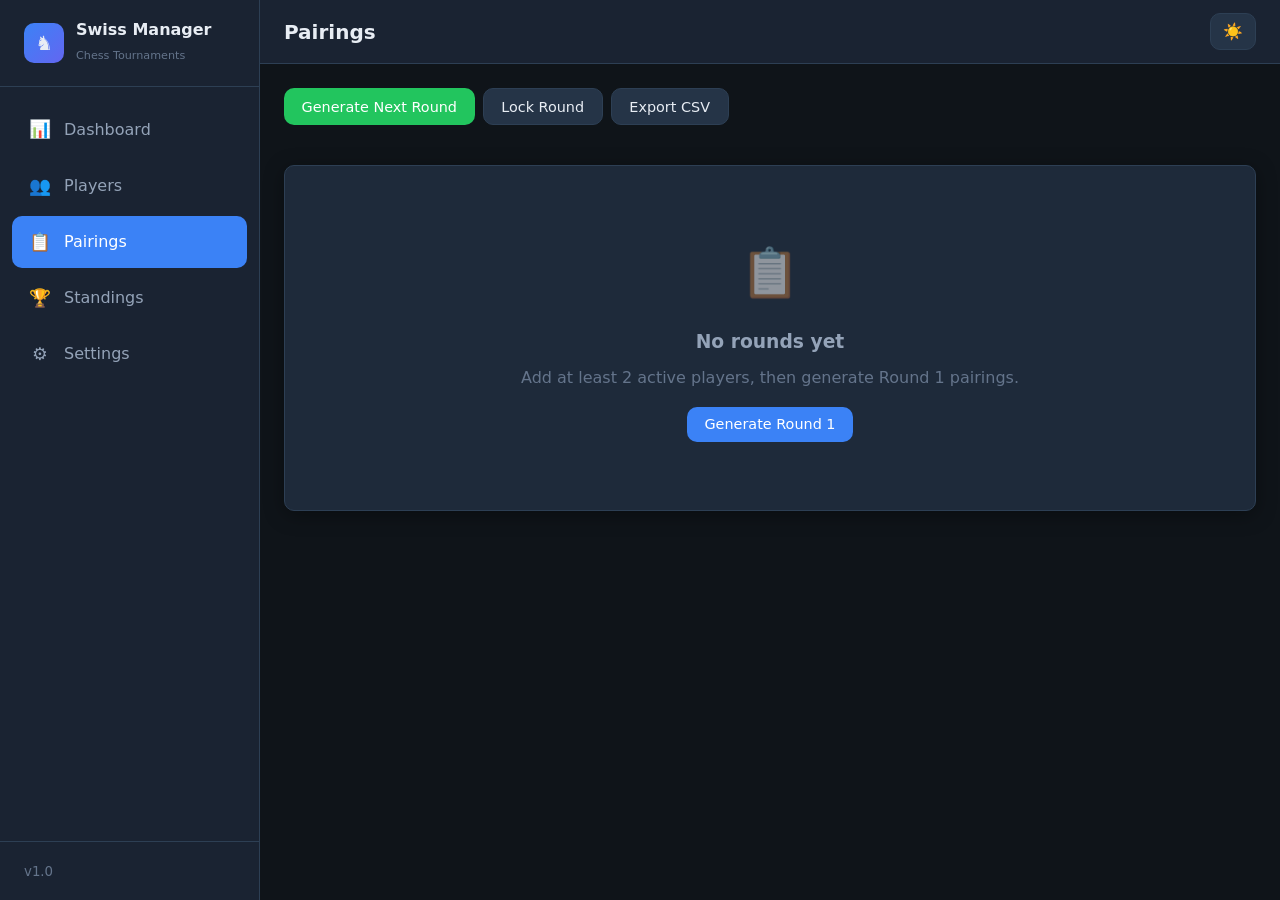
==== pairings.html @ 3fbef430 "Initial commit: Swiss Tournament Manager for chess tournaments Co-authored-by: Cursor <cursoragent@c" ====
<!DOCTYPE html>
<html lang="en" data-theme="dark">
<head>
  <meta charset="UTF-8">
  <meta name="viewport" content="width=device-width, initial-scale=1.0">
  <title>Pairings | Swiss Tournament Manager</title>
  <link rel="stylesheet" href="css/style.css">
</head>
<body>
  <div class="sidebar-backdrop" id="sidebarBackdrop"></div>
  <div class="app-layout">
    <aside class="sidebar" id="sidebar">
      <div class="sidebar-header">
        <div class="sidebar-logo">
          <div class="logo-icon">♞</div>
          <div><h1>Swiss Manager</h1><span>Chess Tournaments</span></div>
        </div>
      </div>
      <nav class="nav-links">
        <a href="index.html"><span class="nav-icon">📊</span> Dashboard</a>
        <a href="players.html"><span class="nav-icon">👥</span> Players</a>
        <a href="pairings.html" class="active"><span class="nav-icon">📋</span> Pairings</a>
        <a href="standings.html"><span class="nav-icon">🏆</span> Standings</a>
        <a href="settings.html"><span class="nav-icon">⚙️</span> Settings</a>
      </nav>
      <div class="sidebar-footer"><small style="color:var(--text-muted)">v1.0</small></div>
    </aside>

    <main class="main-content">
      <header class="topbar">
        <div class="topbar-left">
          <button class="menu-toggle" id="menuToggle" aria-label="Menu">☰</button>
          <h2 class="page-title" id="pageTitle">Pairings</h2>
        </div>
        <div class="topbar-right">
          <button class="theme-toggle" id="themeToggle" aria-label="Toggle theme">🌙</button>
        </div>
      </header>

      <div class="content-area">
        <div class="toolbar">
          <div class="btn-group">
            <button class="btn btn-success" id="btnGenerateRound">Generate Next Round</button>
            <button class="btn btn-secondary" id="btnLockRound">Lock Round</button>
            <button class="btn btn-secondary" id="btnExportPairings">Export CSV</button>
          </div>
        </div>

        <div class="round-tabs" id="roundTabs"></div>
        <div id="roundInfo"></div>

        <div class="card">
          <div id="pairingsContent"></div>
        </div>
      </div>
    </main>
  </div>

  <script src="js/storage.js"></script>
  <script src="js/standings.js"></script>
  <script src="js/pairing-engine.js"></script>
  <script src="js/export.js"></script>
  <script src="js/app.js"></script>
  <script src="js/pairings.js"></script>
</body>
</html>
---- css/style.css ----
/* Swiss Tournament Manager - Global Styles */
:root {
  --bg-primary: #0f1419;
  --bg-secondary: #1a2332;
  --bg-card: #1e2a3a;
  --bg-hover: #253447;
  --border: #2d3f54;
  --text-primary: #e8edf4;
  --text-secondary: #94a3b8;
  --text-muted: #64748b;
  --accent: #3b82f6;
  --accent-hover: #2563eb;
  --success: #22c55e;
  --warning: #f59e0b;
  --danger: #ef4444;
  --gold: #fbbf24;
  --silver: #94a3b8;
  --bronze: #cd7f32;
  --sidebar-width: 260px;
  --topbar-height: 64px;
  --radius: 10px;
  --shadow: 0 4px 20px rgba(0, 0, 0, 0.35);
  --transition: 0.2s ease;
}

[data-theme="light"] {
  --bg-primary: #f1f5f9;
  --bg-secondary: #ffffff;
  --bg-card: #ffffff;
  --bg-hover: #e2e8f0;
  --border: #cbd5e1;
  --text-primary: #0f172a;
  --text-secondary: #475569;
  --text-muted: #94a3b8;
  --shadow: 0 4px 20px rgba(0, 0, 0, 0.08);
}

*, *::before, *::after {
  box-sizing: border-box;
  margin: 0;
  padding: 0;
}

html {
  scroll-behavior: smooth;
}

body {
  font-family: 'Segoe UI', system-ui, -apple-system, sans-serif;
  background: var(--bg-primary);
  color: var(--text-primary);
  line-height: 1.6;
  min-height: 100vh;
}

a {
  color: var(--accent);
  text-decoration: none;
}

a:hover {
  color: var(--accent-hover);
}

/* Layout */
.app-layout {
  display: flex;
  min-height: 100vh;
}

.sidebar {
  position: fixed;
  left: 0;
  top: 0;
  width: var(--sidebar-width);
  height: 100vh;
  background: var(--bg-secondary);
  border-right: 1px solid var(--border);
  display: flex;
  flex-direction: column;
  z-index: 100;
  transition: transform var(--transition);
}

.sidebar-header {
  padding: 1.25rem 1.5rem;
  border-bottom: 1px solid var(--border);
}

.sidebar-logo {
  display: flex;
  align-items: center;
  gap: 0.75rem;
}

.sidebar-logo .logo-icon {
  width: 40px;
  height: 40px;
  background: linear-gradient(135deg, var(--accent), #6366f1);
  border-radius: var(--radius);
  display: flex;
  align-items: center;
  justify-content: center;
  font-size: 1.25rem;
}

.sidebar-logo h1 {
  font-size: 1rem;
  font-weight: 700;
  line-height: 1.3;
}

.sidebar-logo span {
  font-size: 0.7rem;
  color: var(--text-muted);
  font-weight: 400;
}

.nav-links {
  flex: 1;
  padding: 1rem 0.75rem;
  overflow-y: auto;
}

.nav-links a {
  display: flex;
  align-items: center;
  gap: 0.75rem;
  padding: 0.75rem 1rem;
  color: var(--text-secondary);
  border-radius: var(--radius);
  margin-bottom: 0.25rem;
  transition: all var(--transition);
  font-weight: 500;
}

.nav-links a:hover {
  background: var(--bg-hover);
  color: var(--text-primary);
}

.nav-links a.active {
  background: var(--accent);
  color: #fff;
}

.nav-links a .nav-icon {
  font-size: 1.1rem;
  width: 1.5rem;
  text-align: center;
}

.sidebar-footer {
  padding: 1rem 1.5rem;
  border-top: 1px solid var(--border);
}

.main-content {
  flex: 1;
  margin-left: var(--sidebar-width);
  min-height: 100vh;
  display: flex;
  flex-direction: column;
}

.topbar {
  position: sticky;
  top: 0;
  height: var(--topbar-height);
  background: var(--bg-secondary);
  border-bottom: 1px solid var(--border);
  display: flex;
  align-items: center;
  justify-content: space-between;
  padding: 0 1.5rem;
  z-index: 50;
  backdrop-filter: blur(8px);
}

.topbar-left {
  display: flex;
  align-items: center;
  gap: 1rem;
}

.menu-toggle {
  display: none;
  background: none;
  border: none;
  color: var(--text-primary);
  font-size: 1.5rem;
  cursor: pointer;
  padding: 0.25rem;
}

.page-title {
  font-size: 1.25rem;
  font-weight: 600;
}

.topbar-right {
  display: flex;
  align-items: center;
  gap: 0.75rem;
}

.content-area {
  flex: 1;
  padding: 1.5rem;
  max-width: 1400px;
  width: 100%;
  margin: 0 auto;
}

/* Cards */
.card {
  background: var(--bg-card);
  border: 1px solid var(--border);
  border-radius: var(--radius);
  padding: 1.25rem;
  box-shadow: var(--shadow);
}

.card-header {
  display: flex;
  align-items: center;
  justify-content: space-between;
  margin-bottom: 1rem;
  flex-wrap: wrap;
  gap: 0.75rem;
}

.card-title {
  font-size: 1.1rem;
  font-weight: 600;
}

.stats-grid {
  display: grid;
  grid-template-columns: repeat(auto-fit, minmax(180px, 1fr));
  gap: 1rem;
  margin-bottom: 1.5rem;
}

.stat-card {
  background: var(--bg-card);
  border: 1px solid var(--border);
  border-radius: var(--radius);
  padding: 1.25rem;
  transition: transform var(--transition), border-color var(--transition);
}

.stat-card:hover {
  transform: translateY(-2px);
  border-color: var(--accent);
}

.stat-card .stat-label {
  font-size: 0.8rem;
  color: var(--text-muted);
  text-transform: uppercase;
  letter-spacing: 0.05em;
  margin-bottom: 0.35rem;
}

.stat-card .stat-value {
  font-size: 1.75rem;
  font-weight: 700;
  color: var(--text-primary);
}

.stat-card .stat-sub {
  font-size: 0.8rem;
  color: var(--text-secondary);
  margin-top: 0.25rem;
}

.stat-card.accent .stat-value {
  color: var(--accent);
}

.dashboard-grid {
  display: grid;
  grid-template-columns: 1fr 1fr;
  gap: 1.5rem;
}

@media (max-width: 900px) {
  .dashboard-grid {
    grid-template-columns: 1fr;
  }
}

/* Buttons */
.btn {
  display: inline-flex;
  align-items: center;
  justify-content: center;
  gap: 0.5rem;
  padding: 0.6rem 1.1rem;
  font-size: 0.9rem;
  font-weight: 500;
  border: none;
  border-radius: var(--radius);
  cursor: pointer;
  transition: all var(--transition);
  font-family: inherit;
  white-space: nowrap;
}

.btn:disabled {
  opacity: 0.5;
  cursor: not-allowed;
}

.btn-primary {
  background: var(--accent);
  color: #fff;
}

.btn-primary:hover:not(:disabled) {
  background: var(--accent-hover);
}

.btn-secondary {
  background: var(--bg-hover);
  color: var(--text-primary);
  border: 1px solid var(--border);
}

.btn-secondary:hover:not(:disabled) {
  background: var(--border);
}

.btn-success {
  background: var(--success);
  color: #fff;
}

.btn-success:hover:not(:disabled) {
  filter: brightness(1.1);
}

.btn-danger {
  background: var(--danger);
  color: #fff;
}

.btn-danger:hover:not(:disabled) {
  filter: brightness(1.1);
}

.btn-sm {
  padding: 0.35rem 0.7rem;
  font-size: 0.8rem;
}

.btn-icon {
  padding: 0.5rem;
  min-width: 36px;
}

.btn-group {
  display: flex;
  flex-wrap: wrap;
  gap: 0.5rem;
}

/* Forms */
.form-group {
  margin-bottom: 1rem;
}

.form-group label {
  display: block;
  font-size: 0.85rem;
  font-weight: 500;
  color: var(--text-secondary);
  margin-bottom: 0.4rem;
}

.form-control {
  width: 100%;
  padding: 0.65rem 0.85rem;
  font-size: 0.9rem;
  font-family: inherit;
  background: var(--bg-primary);
  border: 1px solid var(--border);
  border-radius: var(--radius);
  color: var(--text-primary);
  transition: border-color var(--transition);
}

.form-control:focus {
  outline: none;
  border-color: var(--accent);
}

.form-row {
  display: grid;
  grid-template-columns: repeat(auto-fit, minmax(200px, 1fr));
  gap: 1rem;
}

.form-hint {
  font-size: 0.75rem;
  color: var(--text-muted);
  margin-top: 0.25rem;
}

.checkbox-label {
  display: flex;
  align-items: center;
  gap: 0.5rem;
  cursor: pointer;
  font-size: 0.9rem;
}

.checkbox-label input {
  width: 18px;
  height: 18px;
  accent-color: var(--accent);
}

/* Tables */
.table-wrapper {
  overflow-x: auto;
  -webkit-overflow-scrolling: touch;
  border-radius: var(--radius);
  border: 1px solid var(--border);
}

table {
  width: 100%;
  border-collapse: collapse;
  font-size: 0.9rem;
}

thead {
  background: var(--bg-secondary);
  position: sticky;
  top: 0;
}

th {
  padding: 0.85rem 1rem;
  text-align: left;
  font-weight: 600;
  color: var(--text-secondary);
  font-size: 0.8rem;
  text-transform: uppercase;
  letter-spacing: 0.03em;
  border-bottom: 1px solid var(--border);
  white-space: nowrap;
}

td {
  padding: 0.75rem 1rem;
  border-bottom: 1px solid var(--border);
  vertical-align: middle;
}

tbody tr {
  transition: background var(--transition);
}

tbody tr:hover {
  background: var(--bg-hover);
}

tbody tr:last-child td {
  border-bottom: none;
}

.rank-1 td:first-child { color: var(--gold); font-weight: 700; }
.rank-2 td:first-child { color: var(--silver); font-weight: 700; }
.rank-3 td:first-child { color: var(--bronze); font-weight: 700; }

.player-name {
  font-weight: 500;
}

.player-club {
  font-size: 0.8rem;
  color: var(--text-muted);
}

.badge {
  display: inline-block;
  padding: 0.2rem 0.55rem;
  font-size: 0.75rem;
  font-weight: 600;
  border-radius: 20px;
}

.badge-active {
  background: rgba(34, 197, 94, 0.2);
  color: var(--success);
}

.badge-inactive {
  background: rgba(148, 163, 184, 0.2);
  color: var(--text-muted);
}

.badge-round {
  background: rgba(59, 130, 246, 0.2);
  color: var(--accent);
}

.color-white { color: #f8fafc; }
.color-black { color: #64748b; }

/* Result buttons */
.result-btns {
  display: flex;
  gap: 0.25rem;
  flex-wrap: wrap;
}

.result-btn {
  padding: 0.3rem 0.5rem;
  font-size: 0.75rem;
  border: 1px solid var(--border);
  background: var(--bg-primary);
  color: var(--text-secondary);
  border-radius: 6px;
  cursor: pointer;
  transition: all var(--transition);
  font-family: inherit;
}

.result-btn:hover {
  border-color: var(--accent);
  color: var(--accent);
}

.result-btn.selected {
  background: var(--accent);
  border-color: var(--accent);
  color: #fff;
}

.result-btn.result-bye.selected {
  background: var(--warning);
  border-color: var(--warning);
}

/* Search */
.search-bar {
  position: relative;
  max-width: 320px;
}

.search-bar input {
  padding-left: 2.25rem;
}

.search-bar::before {
  content: '🔍';
  position: absolute;
  left: 0.75rem;
  top: 50%;
  transform: translateY(-50%);
  font-size: 0.85rem;
  opacity: 0.6;
}

.toolbar {
  display: flex;
  flex-wrap: wrap;
  align-items: center;
  justify-content: space-between;
  gap: 1rem;
  margin-bottom: 1.25rem;
}

/* Modal */
.modal-overlay {
  position: fixed;
  inset: 0;
  background: rgba(0, 0, 0, 0.6);
  display: flex;
  align-items: center;
  justify-content: center;
  z-index: 1000;
  padding: 1rem;
  opacity: 0;
  visibility: hidden;
  transition: all var(--transition);
}

.modal-overlay.active {
  opacity: 1;
  visibility: visible;
}

.modal {
  background: var(--bg-card);
  border: 1px solid var(--border);
  border-radius: var(--radius);
  width: 100%;
  max-width: 480px;
  max-height: 90vh;
  overflow-y: auto;
  box-shadow: var(--shadow);
  transform: scale(0.95);
  transition: transform var(--transition);
}

.modal-overlay.active .modal {
  transform: scale(1);
}

.modal-header {
  display: flex;
  align-items: center;
  justify-content: space-between;
  padding: 1.25rem 1.5rem;
  border-bottom: 1px solid var(--border);
}

.modal-header h2 {
  font-size: 1.15rem;
}

.modal-close {
  background: none;
  border: none;
  color: var(--text-muted);
  font-size: 1.5rem;
  cursor: pointer;
  line-height: 1;
}

.modal-close:hover {
  color: var(--text-primary);
}

.modal-body {
  padding: 1.5rem;
}

.modal-footer {
  display: flex;
  justify-content: flex-end;
  gap: 0.5rem;
  padding: 1rem 1.5rem;
  border-top: 1px solid var(--border);
}

/* Toast */
.toast-container {
  position: fixed;
  bottom: 1.5rem;
  right: 1.5rem;
  z-index: 2000;
  display: flex;
  flex-direction: column;
  gap: 0.5rem;
  max-width: 360px;
}

.toast {
  padding: 0.85rem 1.25rem;
  background: var(--bg-card);
  border: 1px solid var(--border);
  border-radius: var(--radius);
  box-shadow: var(--shadow);
  display: flex;
  align-items: center;
  gap: 0.75rem;
  animation: slideIn 0.3s ease;
}

.toast.success { border-left: 4px solid var(--success); }
.toast.error { border-left: 4px solid var(--danger); }
.toast.warning { border-left: 4px solid var(--warning); }
.toast.info { border-left: 4px solid var(--accent); }

@keyframes slideIn {
  from { transform: translateX(100%); opacity: 0; }
  to { transform: translateX(0); opacity: 1; }
}

/* Loading overlay */
.loading-overlay {
  position: fixed;
  inset: 0;
  background: rgba(15, 20, 25, 0.85);
  display: flex;
  flex-direction: column;
  align-items: center;
  justify-content: center;
  z-index: 3000;
  opacity: 0;
  visibility: hidden;
  transition: all var(--transition);
}

.loading-overlay.active {
  opacity: 1;
  visibility: visible;
}

.spinner {
  width: 48px;
  height: 48px;
  border: 4px solid var(--border);
  border-top-color: var(--accent);
  border-radius: 50%;
  animation: spin 0.8s linear infinite;
}

@keyframes spin {
  to { transform: rotate(360deg); }
}

.loading-text {
  margin-top: 1rem;
  color: var(--text-secondary);
}

/* Progress bar */
.progress-bar {
  height: 8px;
  background: var(--bg-primary);
  border-radius: 4px;
  overflow: hidden;
  margin-top: 0.5rem;
}

.progress-fill {
  height: 100%;
  background: linear-gradient(90deg, var(--accent), #6366f1);
  border-radius: 4px;
  transition: width 0.4s ease;
}

/* Round selector */
.round-tabs {
  display: flex;
  flex-wrap: wrap;
  gap: 0.5rem;
  margin-bottom: 1.25rem;
}

.round-tab {
  padding: 0.5rem 1rem;
  background: var(--bg-primary);
  border: 1px solid var(--border);
  border-radius: var(--radius);
  color: var(--text-secondary);
  cursor: pointer;
  font-family: inherit;
  font-size: 0.85rem;
  transition: all var(--transition);
}

.round-tab:hover {
  border-color: var(--accent);
  color: var(--accent);
}

.round-tab.active {
  background: var(--accent);
  border-color: var(--accent);
  color: #fff;
}

.round-tab.locked::after {
  content: ' 🔒';
  font-size: 0.7rem;
}

/* Empty state */
.empty-state {
  text-align: center;
  padding: 3rem 1.5rem;
  color: var(--text-muted);
}

.empty-state .empty-icon {
  font-size: 3rem;
  margin-bottom: 1rem;
  opacity: 0.5;
}

.empty-state h3 {
  color: var(--text-secondary);
  margin-bottom: 0.5rem;
}

/* Theme toggle */
.theme-toggle {
  background: var(--bg-hover);
  border: 1px solid var(--border);
  border-radius: var(--radius);
  padding: 0.5rem 0.75rem;
  cursor: pointer;
  color: var(--text-primary);
  font-size: 1rem;
  transition: all var(--transition);
}

.theme-toggle:hover {
  border-color: var(--accent);
}

/* Settings sections */
.settings-section {
  margin-bottom: 2rem;
}

.settings-section h3 {
  font-size: 1rem;
  margin-bottom: 1rem;
  padding-bottom: 0.5rem;
  border-bottom: 1px solid var(--border);
  color: var(--text-secondary);
}

/* Import/Export */
.file-input-hidden {
  display: none;
}

/* Mobile */
@media (max-width: 768px) {
  .sidebar {
    transform: translateX(-100%);
  }

  .sidebar.open {
    transform: translateX(0);
  }

  .sidebar-backdrop {
    position: fixed;
    inset: 0;
    background: rgba(0, 0, 0, 0.5);
    z-index: 99;
    opacity: 0;
    visibility: hidden;
    transition: all var(--transition);
  }

  .sidebar-backdrop.active {
    opacity: 1;
    visibility: visible;
  }

  .main-content {
    margin-left: 0;
  }

  .menu-toggle {
    display: block;
  }

  .content-area {
    padding: 1rem;
  }

  .topbar {
    padding: 0 1rem;
  }

  th, td {
    padding: 0.6rem 0.75rem;
    font-size: 0.8rem;
  }

  .hide-mobile {
    display: none;
  }

  .btn-group {
    width: 100%;
  }

  .btn-group .btn {
    flex: 1;
  }

  .toast-container {
    left: 1rem;
    right: 1rem;
    max-width: none;
  }
}

@media (max-width: 480px) {
  .stat-card .stat-value {
    font-size: 1.4rem;
  }

  .result-btns {
    flex-direction: column;
  }
}

/* Pairing board number */
.board-num {
  font-weight: 700;
  color: var(--accent);
  min-width: 2rem;
}

/* Alert box */
.alert {
  padding: 0.85rem 1rem;
  border-radius: var(--radius);
  margin-bottom: 1rem;
  font-size: 0.9rem;
}

.alert-info {
  background: rgba(59, 130, 246, 0.15);
  border: 1px solid rgba(59, 130, 246, 0.3);
  color: var(--accent);
}

.alert-warning {
  background: rgba(245, 158, 11, 0.15);
  border: 1px solid rgba(245, 158, 11, 0.3);
  color: var(--warning);
}

.alert-success {
  background: rgba(34, 197, 94, 0.15);
  border: 1px solid rgba(34, 197, 94, 0.3);
  color: var(--success);
}
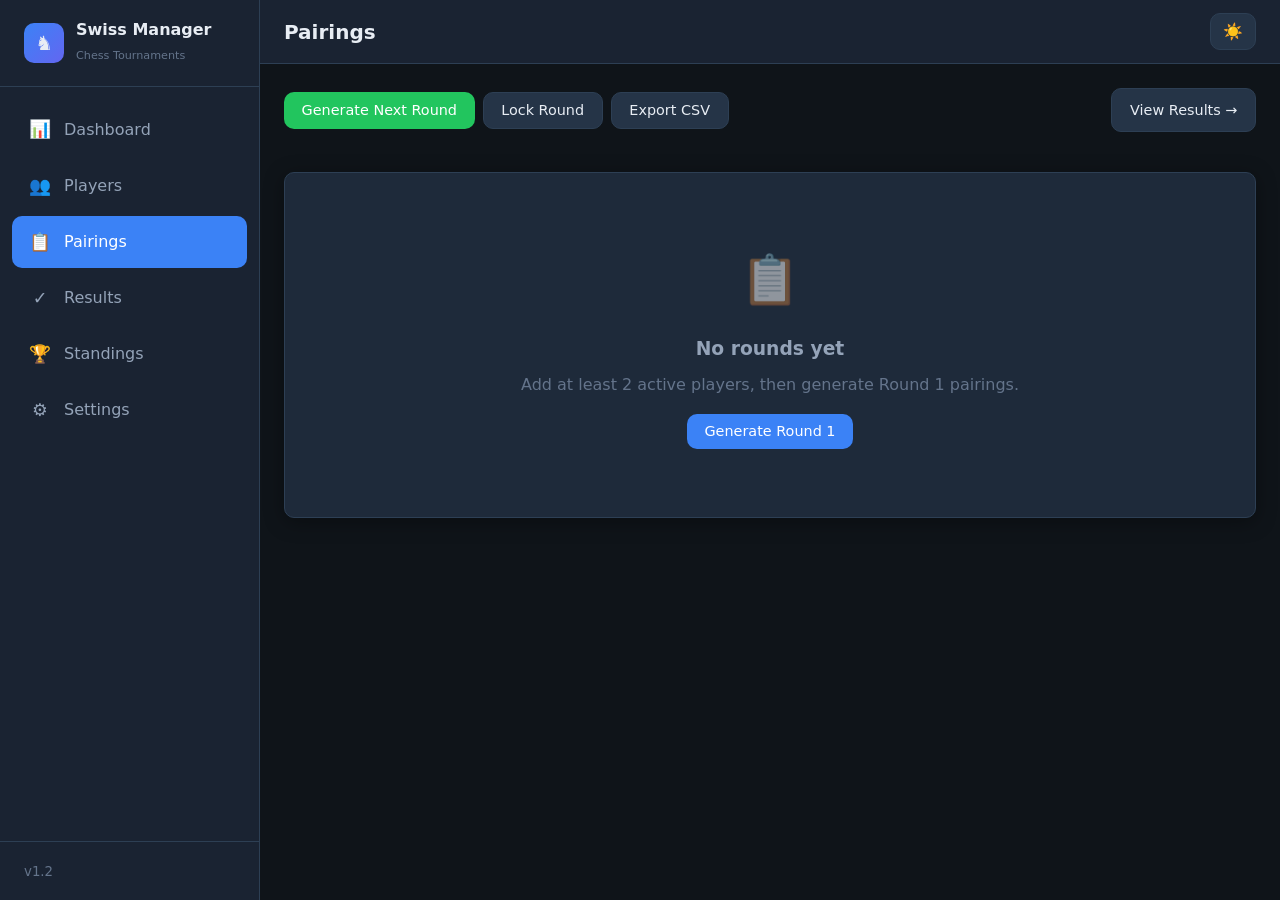
==== commit 1fb40da0: "Add README, polish exports and navigation, bump to v1.2 Co-authored-by: Cursor <cursoragent@cursor.c" ====
--- a/pairings.html
+++ b/pairings.html
@@ -20,10 +20,11 @@
         <a href="index.html"><span class="nav-icon">📊</span> Dashboard</a>
         <a href="players.html"><span class="nav-icon">👥</span> Players</a>
         <a href="pairings.html" class="active"><span class="nav-icon">📋</span> Pairings</a>
+        <a href="results.html"><span class="nav-icon">✓</span> Results</a>
         <a href="standings.html"><span class="nav-icon">🏆</span> Standings</a>
         <a href="settings.html"><span class="nav-icon">⚙️</span> Settings</a>
       </nav>
-      <div class="sidebar-footer"><small style="color:var(--text-muted)">v1.0</small></div>
+      <div class="sidebar-footer"><small style="color:var(--text-muted)">v1.2</small></div>
     </aside>
 
     <main class="main-content">
@@ -44,6 +45,7 @@
             <button class="btn btn-secondary" id="btnLockRound">Lock Round</button>
             <button class="btn btn-secondary" id="btnExportPairings">Export CSV</button>
           </div>
+          <a href="results.html" class="btn btn-secondary">View Results →</a>
         </div>
 
         <div class="round-tabs" id="roundTabs"></div>
--- a/css/style.css
+++ b/css/style.css
@@ -932,3 +932,90 @@
   border: 1px solid rgba(34, 197, 94, 0.3);
   color: var(--success);
 }
+
+/* Saved tournaments list */
+.saved-tournament-item {
+  display: flex;
+  flex-wrap: wrap;
+  align-items: center;
+  justify-content: space-between;
+  gap: 0.75rem;
+  padding: 1rem;
+  border: 1px solid var(--border);
+  border-radius: var(--radius);
+  margin-bottom: 0.75rem;
+  background: var(--bg-primary);
+  transition: border-color var(--transition);
+}
+
+.saved-tournament-item:hover {
+  border-color: var(--accent);
+}
+
+.saved-tournament-item.active {
+  border-color: var(--accent);
+  background: rgba(59, 130, 246, 0.08);
+}
+
+.saved-tournament-info strong {
+  display: inline-block;
+  margin-right: 0.5rem;
+}
+
+/* Results page */
+.result-badge {
+  display: inline-block;
+  padding: 0.2rem 0.55rem;
+  font-size: 0.8rem;
+  font-weight: 700;
+  border-radius: 6px;
+  min-width: 2rem;
+  text-align: center;
+}
+
+.result-badge.result-win {
+  background: rgba(34, 197, 94, 0.2);
+  color: var(--success);
+}
+
+.result-badge.result-loss {
+  background: rgba(239, 68, 68, 0.2);
+  color: var(--danger);
+}
+
+.result-badge.result-draw {
+  background: rgba(245, 158, 11, 0.2);
+  color: var(--warning);
+}
+
+.result-badge.result-bye {
+  background: rgba(59, 130, 246, 0.2);
+  color: var(--accent);
+}
+
+.result-badge.result-pending,
+.result-badge.result-none {
+  background: var(--bg-hover);
+  color: var(--text-muted);
+}
+
+.results-matrix-table td {
+  text-align: center;
+  white-space: nowrap;
+}
+
+.results-matrix-table td:first-child {
+  text-align: left;
+}
+
+.results-matrix-table td small {
+  display: block;
+  font-size: 0.65rem;
+  color: var(--text-muted);
+  margin-top: 0.15rem;
+}
+
+.result-points-cell {
+  font-variant-numeric: tabular-nums;
+  color: var(--text-secondary);
+}
